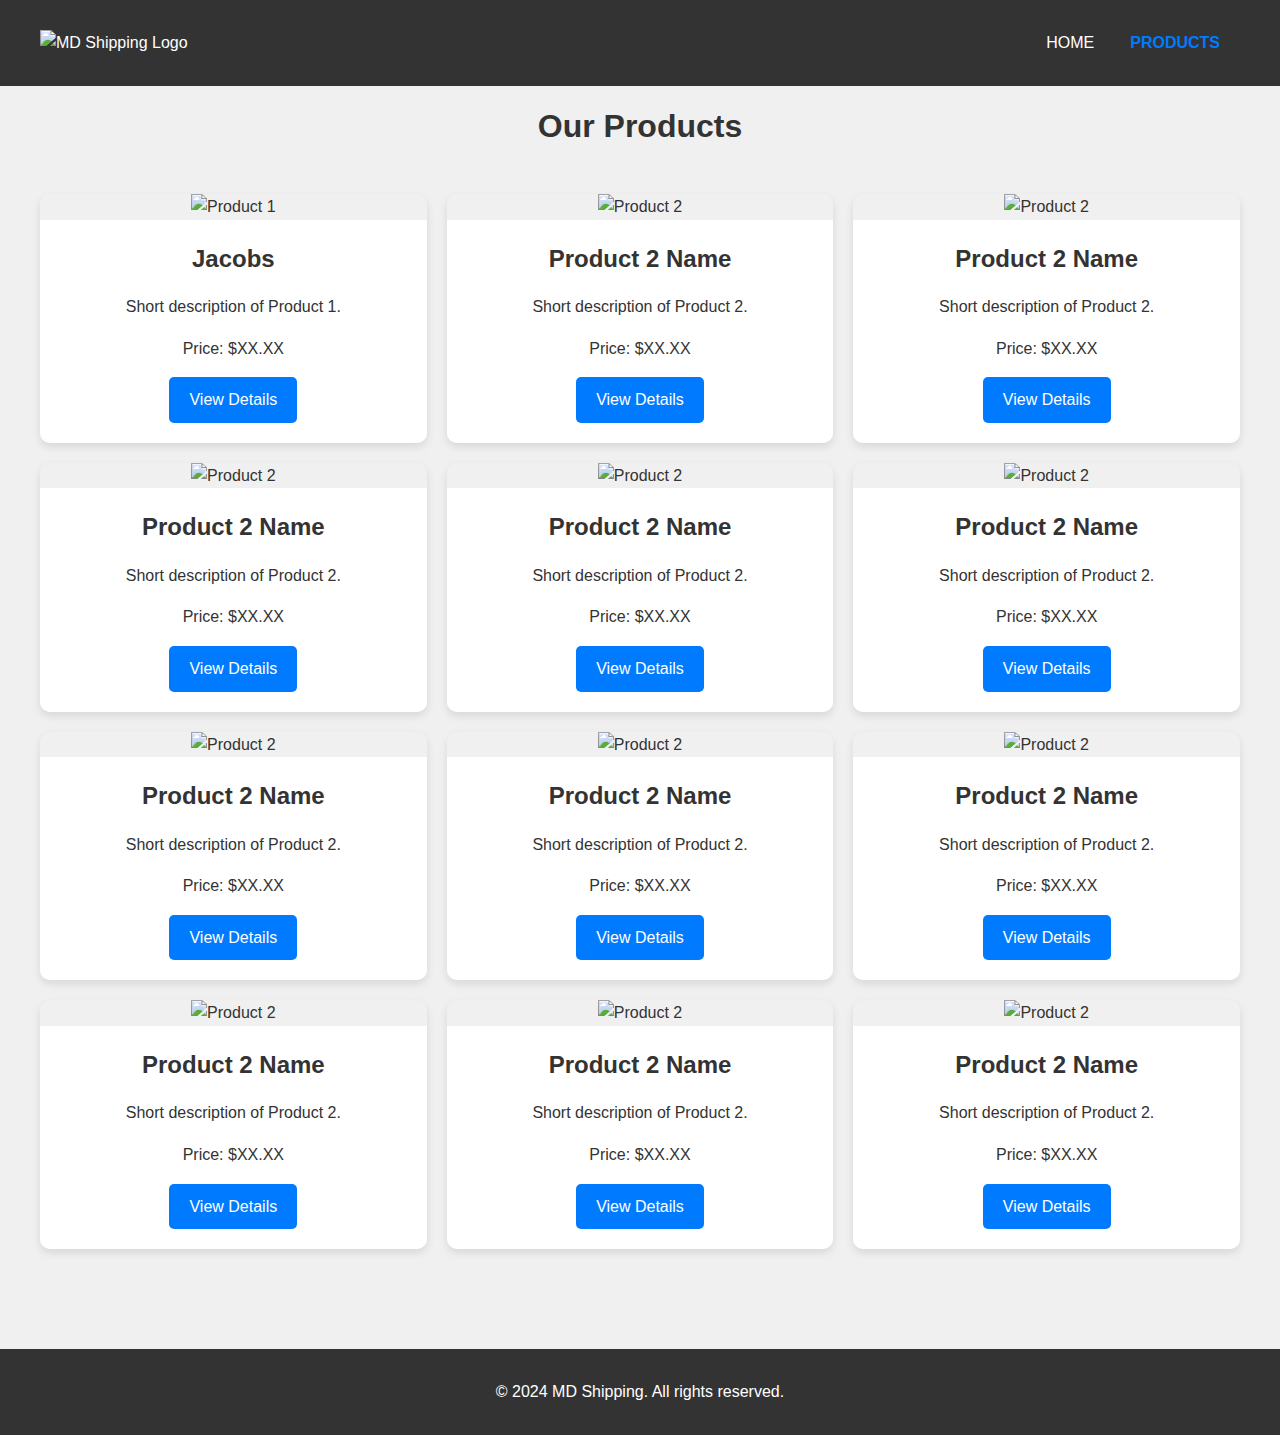
==== products.html @ 4dcd25d0 "Add files via upload" ====
<!DOCTYPE html>
<html lang="en">
    <head>
        <meta charset="UTF-8">
        <meta name="viewport" content="width=device-width, initial-scale=1.0">
        <title>MD Shipping - Products</title>
        <link rel="stylesheet" href="products.css">
    </head>
    <body>

        <!-- Navigation Section -->
        <header>
            <div class="container">
                <div class="logo">
                    <img src="MD Sipping.png" alt="MD Shipping Logo">
                </div>
                <nav>
                    <ul>
                        <li><a href="index.html">Home</a></li>
                        <li class="active"><a href="products.html">Products</a></li>
                    </ul>
                </nav>
            </div>
        </header>
        <!-- Products Section -->
        <section class="products">
            <h1>Our Products</h1>
            <div class="container">

                <div class="product">
                    <img src="W.jpeg" alt="Product 1">
                    <div class="product-info">
                        <h2>Jacobs</h2>
                        <p>Short description of Product 1.</p>
                        <p>Price: $XX.XX</p>
                        <a href="pv.html?id=1" class="btn">View Details</a>
                    </div>
                </div>

                <div class="product">
                    <img src="product2.jpg" alt="Product 2">
                    <div class="product-info">
                        <h2>Product 2 Name</h2>
                        <p>Short description of Product 2.</p>
                        <p>Price: $XX.XX</p>
                        <a href="pv.html?id=2" class="btn">View Details</a>
                    </div>
                </div>

                <div class="product">
                    <img src="product2.jpg" alt="Product 2">
                    <div class="product-info">
                        <h2>Product 2 Name</h2>
                        <p>Short description of Product 2.</p>
                        <p>Price: $XX.XX</p>
                        <a href="pv.html?id=2" class="btn">View Details</a>
                    </div>
                </div>

                <div class="product">
                    <img src="product2.jpg" alt="Product 2">
                    <div class="product-info">
                        <h2>Product 2 Name</h2>
                        <p>Short description of Product 2.</p>
                        <p>Price: $XX.XX</p>
                        <a href="pv.html?id=2" class="btn">View Details</a>
                    </div>
                </div>

                <div class="product">
                    <img src="product2.jpg" alt="Product 2">
                    <div class="product-info">
                        <h2>Product 2 Name</h2>
                        <p>Short description of Product 2.</p>
                        <p>Price: $XX.XX</p>
                        <a href="pv.html?id=2" class="btn">View Details</a>
                    </div>
                </div>

                <div class="product">
                    <img src="product2.jpg" alt="Product 2">
                    <div class="product-info">
                        <h2>Product 2 Name</h2>
                        <p>Short description of Product 2.</p>
                        <p>Price: $XX.XX</p>
                        <a href="pv.html?id=2" class="btn">View Details</a>
                    </div>
                </div>

                <div class="product">
                    <img src="product2.jpg" alt="Product 2">
                    <div class="product-info">
                        <h2>Product 2 Name</h2>
                        <p>Short description of Product 2.</p>
                        <p>Price: $XX.XX</p>
                        <a href="pv.html?id=2" class="btn">View Details</a>
                    </div>
                </div>

                <div class="product">
                    <img src="product2.jpg" alt="Product 2">
                    <div class="product-info">
                        <h2>Product 2 Name</h2>
                        <p>Short description of Product 2.</p>
                        <p>Price: $XX.XX</p>
                        <a href="pv.html?id=2" class="btn">View Details</a>
                    </div>
                </div>

                <div class="product">
                    <img src="product2.jpg" alt="Product 2">
                    <div class="product-info">
                        <h2>Product 2 Name</h2>
                        <p>Short description of Product 2.</p>
                        <p>Price: $XX.XX</p>
                        <a href="pv.html?id=2" class="btn">View Details</a>
                    </div>
                </div>

                <div class="product">
                    <img src="product2.jpg" alt="Product 2">
                    <div class="product-info">
                        <h2>Product 2 Name</h2>
                        <p>Short description of Product 2.</p>
                        <p>Price: $XX.XX</p>
                        <a href="pv.html?id=2" class="btn">View Details</a>
                    </div>
                </div>

                <div class="product">
                    <img src="product2.jpg" alt="Product 2">
                    <div class="product-info">
                        <h2>Product 2 Name</h2>
                        <p>Short description of Product 2.</p>
                        <p>Price: $XX.XX</p>
                        <a href="pv.html?id=2" class="btn">View Details</a>
                    </div>
                </div>

                <div class="product">
                    <img src="product2.jpg" alt="Product 2">
                    <div class="product-info">
                        <h2>Product 2 Name</h2>
                        <p>Short description of Product 2.</p>
                        <p>Price: $XX.XX</p>
                        <a href="pv.html?id=2" class="btn">View Details</a>
                    </div>
                </div>
                <!-- Add more product divs as needed -->
            </div>
        </section>
        <!-- Footer Section -->
        <footer>
            <div class="container">
                <p>&copy; 2024 MD Shipping. All rights reserved.</p>
            </div>
        </footer>
        <script>
            // Smooth scrolling for anchor links
            document.querySelectorAll('a[href^="#"]').forEach(anchor => {
                anchor.addEventListener('click', function (e) {
                    e.preventDefault();

                    const target = document.querySelector(this.getAttribute('href'));
                    if (target) {
                        window.scrollTo({
                            top: target.offsetTop,
                            behavior: 'smooth'
                        });
                    }
                });
            });

            // Basic animation for view details buttons
            document.querySelectorAll('.view-details').forEach(button => {
                button.addEventListener('click', function (e) {
                    e.preventDefault();

                    // Example animation: scale up and fade out
                    const productInfo = this.closest('.product').querySelector('.product-info');
                    productInfo.style.transition = 'transform 0.3s ease, opacity 0.3s ease';
                    productInfo.style.transform = 'scale(1.1)';
                    productInfo.style.opacity = '0';

                    setTimeout(() => {
                        // Reset after animation (you can customize this part)
                        productInfo.style.transform = 'scale(1)';
                        productInfo.style.opacity = '1';
                    }, 1000); // Adjust timing as needed
                });
            });
        </script>
    </body>
</html>
---- products.css ----
/* Reset and base styles */
body {
    font-family: Arial, sans-serif;
    line-height: 1.6;
    margin: 0;
    padding: 0;
    background-color: #f0f0f0;
    color: #333;
}

.container {
    max-width: 1200px;
    margin: 0 auto;
    padding: 20px;
}

a {
    color: #007bff;
    text-decoration: none;
}

a:hover {
    text-decoration: underline;
}

.logo img {
    width: 50px; /* Adjust the width as needed */
    height: auto; /* This ensures the aspect ratio is maintained */
}

.btn {
    display: inline-block;
    background-color: #007bff;
    color: #fff;
    text-decoration: none;
    padding: 10px 20px;
    border-radius: 5px;
    cursor: pointer;
    transition: background-color 0.3s ease;
}

.btn:hover {
    background-color: #0056b3;
}

/* Header styles */
header {
    background-color: #333;
    color: #fff;
    padding: 10px 0;
    position: fixed;
    width: 100%;
    top: 0;
    z-index: 1000;
}

header .container {
    display: flex;
    justify-content: space-between;
    align-items: center;
}

header .logo img {
    width: 150px;
    height: auto;
}

header nav ul {
    list-style-type: none;
    margin: 0;
    padding: 0;
    display: flex;
}

header nav ul li {
    margin-right: 20px;
}

header nav ul li a {
    color: #fff;
    font-size: 16px;
    text-transform: uppercase;
}

nav {
    position: relative;
}

.nav-toggle {
    display: none;
    cursor: pointer;
    flex-direction: column;
    justify-content: space-around;
    width: 30px;
    height: 30px;
}

.nav-toggle span {
    width: 100%;
    height: 4px;
    background-color: #333;
    border-radius: 2px;
}

nav ul {
    list-style: none;
    display: flex;
    gap: 1rem;
}

nav ul.show {
    display: block;
}

nav ul li.active a {
    font-weight: bold;
    color: #007BFF;
}

@media (max-width: 768px) {
    .nav-toggle {
        display: flex;
    }
    nav ul {
        display: none;
        flex-direction: column;
        gap: 0;
    }
}

/* Product View section */
.product-view {
    padding: 80px 0;
    text-align: center;
}

.product-view .container {
    max-width: 800px;
    margin: 0 auto;
}

.product-view h1 {
    font-size: 2.5em;
    margin-bottom: 20px;
}

.product-view img {
    max-width: 100%;
    height: auto;
    margin-bottom: 20px;
    box-shadow: 0 0 10px rgba(0, 0, 0, 0.1);
}

.product-view p {
    font-size: 1.2em;
    margin-bottom: 15px;
}

/* Products page styles */
.products {
    padding: 80px 0;
    text-align: center;
}

.products .container {
    display: flex;
    flex-wrap: wrap;
    gap: 20px;
}

.product {
    flex: 1 1 calc(33.333% - 40px);
    box-shadow: 0 4px 8px rgba(0,0,0,0.1);
    border-radius: 10px;
    overflow: hidden;
    transition: transform 0.3s ease-in-out, box-shadow 0.3s ease-in-out;
    position: relative;
}

.product img {
    width: 100%;
    height: auto;
}

.product-info {
    padding: 20px;
    background-color: #fff;
}

.product-info h2 {
    margin: 0;
    font-size: 1.5em;
}

.short-desc {
    font-size: 1em;
    color: #666;
}

.details {
    opacity: 0;
    max-height: 0;
    overflow: hidden;
    transition: opacity 0.3s ease-in-out, max-height 0.3s ease-in-out;
}

.product:hover {
    transform: scale(1.05);
    box-shadow: 0 8px 16px rgba(0,0,0,0.2);
}

.product:hover .details {
    opacity: 1;
    max-height: 220px;
}

@media (max-width: 768px) {
    .product {
        flex: 1 1 calc(50% - 40px);
    }
}

@media (max-width: 480px) {
    .product {
        flex: 1 1 100%;
    }
}

/* Footer styles */
footer {
    background: #333;
    color: #fff;
    text-align: center;
    padding: 10px 0;
}

footer p {
    margin: 0;
}
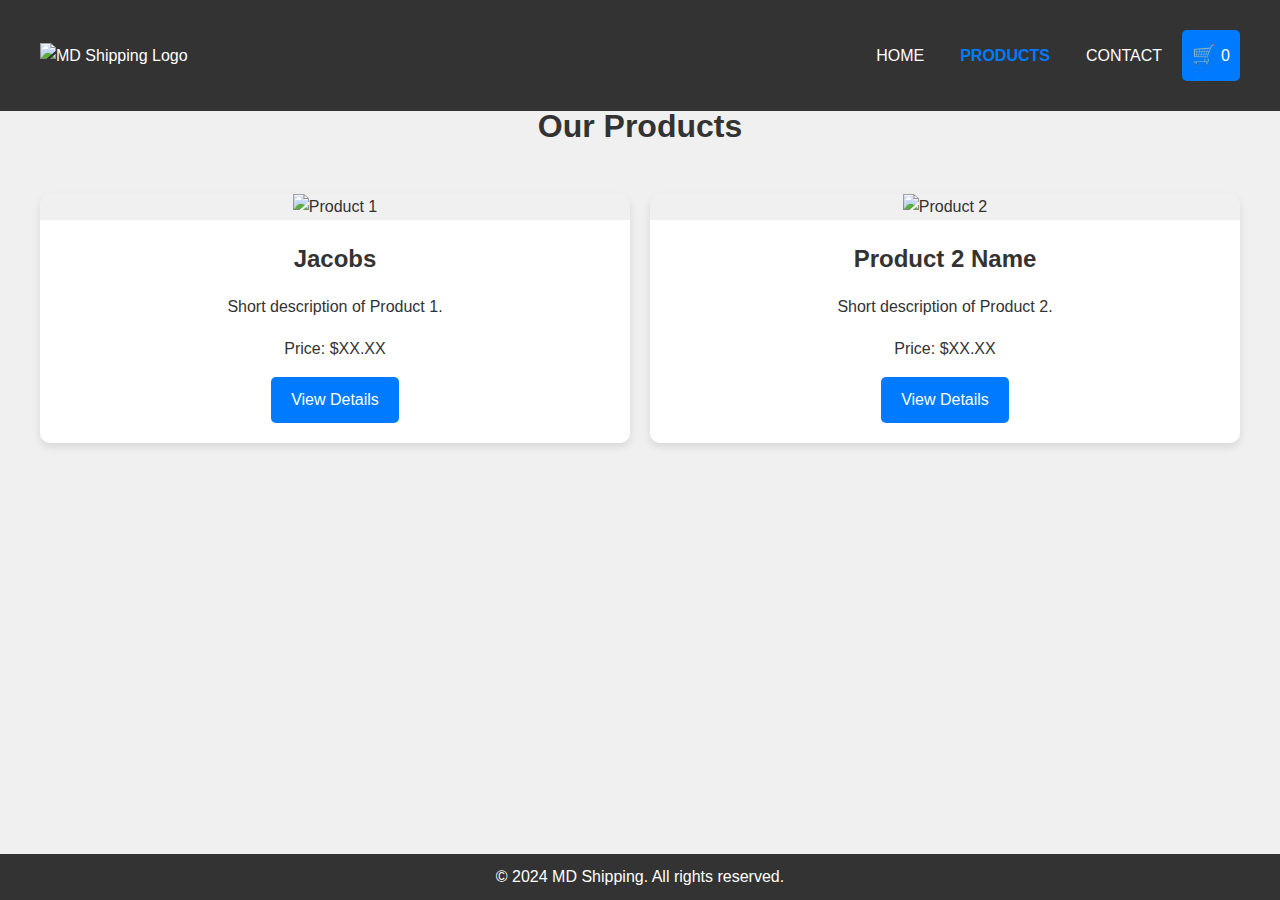
==== commit 002f403b: "Update products.html" ====
--- a/products.html
+++ b/products.html
@@ -7,7 +7,6 @@
         <link rel="stylesheet" href="products.css">
     </head>
     <body>
-
         <!-- Navigation Section -->
         <header>
             <div class="container">
@@ -18,7 +17,12 @@
                     <ul>
                         <li><a href="index.html">Home</a></li>
                         <li class="active"><a href="products.html">Products</a></li>
+                        <li><a href="contact.html">Contact</a></li>
                     </ul>
+                    <div class="cart-button" id="cart-icon">
+                        <span class="cart-icon">🛒</span>
+                        <span id="cart-count">0</span>
+                    </div>
                 </nav>
             </div>
         </header>
@@ -26,7 +30,6 @@
         <section class="products">
             <h1>Our Products</h1>
             <div class="container">
-
                 <div class="product">
                     <img src="W.jpeg" alt="Product 1">
                     <div class="product-info">
@@ -36,107 +39,6 @@
                         <a href="pv.html?id=1" class="btn">View Details</a>
                     </div>
                 </div>
-
-                <div class="product">
-                    <img src="product2.jpg" alt="Product 2">
-                    <div class="product-info">
-                        <h2>Product 2 Name</h2>
-                        <p>Short description of Product 2.</p>
-                        <p>Price: $XX.XX</p>
-                        <a href="pv.html?id=2" class="btn">View Details</a>
-                    </div>
-                </div>
-
-                <div class="product">
-                    <img src="product2.jpg" alt="Product 2">
-                    <div class="product-info">
-                        <h2>Product 2 Name</h2>
-                        <p>Short description of Product 2.</p>
-                        <p>Price: $XX.XX</p>
-                        <a href="pv.html?id=2" class="btn">View Details</a>
-                    </div>
-                </div>
-
-                <div class="product">
-                    <img src="product2.jpg" alt="Product 2">
-                    <div class="product-info">
-                        <h2>Product 2 Name</h2>
-                        <p>Short description of Product 2.</p>
-                        <p>Price: $XX.XX</p>
-                        <a href="pv.html?id=2" class="btn">View Details</a>
-                    </div>
-                </div>
-
-                <div class="product">
-                    <img src="product2.jpg" alt="Product 2">
-                    <div class="product-info">
-                        <h2>Product 2 Name</h2>
-                        <p>Short description of Product 2.</p>
-                        <p>Price: $XX.XX</p>
-                        <a href="pv.html?id=2" class="btn">View Details</a>
-                    </div>
-                </div>
-
-                <div class="product">
-                    <img src="product2.jpg" alt="Product 2">
-                    <div class="product-info">
-                        <h2>Product 2 Name</h2>
-                        <p>Short description of Product 2.</p>
-                        <p>Price: $XX.XX</p>
-                        <a href="pv.html?id=2" class="btn">View Details</a>
-                    </div>
-                </div>
-
-                <div class="product">
-                    <img src="product2.jpg" alt="Product 2">
-                    <div class="product-info">
-                        <h2>Product 2 Name</h2>
-                        <p>Short description of Product 2.</p>
-                        <p>Price: $XX.XX</p>
-                        <a href="pv.html?id=2" class="btn">View Details</a>
-                    </div>
-                </div>
-
-                <div class="product">
-                    <img src="product2.jpg" alt="Product 2">
-                    <div class="product-info">
-                        <h2>Product 2 Name</h2>
-                        <p>Short description of Product 2.</p>
-                        <p>Price: $XX.XX</p>
-                        <a href="pv.html?id=2" class="btn">View Details</a>
-                    </div>
-                </div>
-
-                <div class="product">
-                    <img src="product2.jpg" alt="Product 2">
-                    <div class="product-info">
-                        <h2>Product 2 Name</h2>
-                        <p>Short description of Product 2.</p>
-                        <p>Price: $XX.XX</p>
-                        <a href="pv.html?id=2" class="btn">View Details</a>
-                    </div>
-                </div>
-
-                <div class="product">
-                    <img src="product2.jpg" alt="Product 2">
-                    <div class="product-info">
-                        <h2>Product 2 Name</h2>
-                        <p>Short description of Product 2.</p>
-                        <p>Price: $XX.XX</p>
-                        <a href="pv.html?id=2" class="btn">View Details</a>
-                    </div>
-                </div>
-
-                <div class="product">
-                    <img src="product2.jpg" alt="Product 2">
-                    <div class="product-info">
-                        <h2>Product 2 Name</h2>
-                        <p>Short description of Product 2.</p>
-                        <p>Price: $XX.XX</p>
-                        <a href="pv.html?id=2" class="btn">View Details</a>
-                    </div>
-                </div>
-
                 <div class="product">
                     <img src="product2.jpg" alt="Product 2">
                     <div class="product-info">
@@ -156,39 +58,15 @@
             </div>
         </footer>
         <script>
-            // Smooth scrolling for anchor links
-            document.querySelectorAll('a[href^="#"]').forEach(anchor => {
-                anchor.addEventListener('click', function (e) {
-                    e.preventDefault();
-
-                    const target = document.querySelector(this.getAttribute('href'));
-                    if (target) {
-                        window.scrollTo({
-                            top: target.offsetTop,
-                            behavior: 'smooth'
-                        });
-                    }
-                });
+            document.addEventListener('DOMContentLoaded', () => {
+                updateCartCount();
             });
 
-            // Basic animation for view details buttons
-            document.querySelectorAll('.view-details').forEach(button => {
-                button.addEventListener('click', function (e) {
-                    e.preventDefault();
-
-                    // Example animation: scale up and fade out
-                    const productInfo = this.closest('.product').querySelector('.product-info');
-                    productInfo.style.transition = 'transform 0.3s ease, opacity 0.3s ease';
-                    productInfo.style.transform = 'scale(1.1)';
-                    productInfo.style.opacity = '0';
-
-                    setTimeout(() => {
-                        // Reset after animation (you can customize this part)
-                        productInfo.style.transform = 'scale(1)';
-                        productInfo.style.opacity = '1';
-                    }, 1000); // Adjust timing as needed
-                });
-            });
+            function updateCartCount() {
+                let cartItems = JSON.parse(localStorage.getItem('cartItems')) || [];
+                const cartCountElement = document.getElementById('cart-count');
+                cartCountElement.textContent = cartItems.length;
+            }
         </script>
     </body>
 </html>
--- a/products.css
+++ b/products.css
@@ -24,10 +24,11 @@
 }
 
 .logo img {
-    width: 50px; /* Adjust the width as needed */
+    width: 150px; /* Adjust the width as needed */
     height: auto; /* This ensures the aspect ratio is maintained */
 }
 
+/* Button styles */
 .btn {
     display: inline-block;
     background-color: #007bff;
@@ -63,6 +64,11 @@
 header .logo img {
     width: 150px;
     height: auto;
+}
+
+header nav {
+    display: flex;
+    align-items: center;
 }
 
 header nav ul {
@@ -82,6 +88,30 @@
     text-transform: uppercase;
 }
 
+header nav .cart-button {
+    display: flex;
+    align-items: center;
+    background-color: #007bff;
+    color: #fff;
+    padding: 10px;
+    border-radius: 5px;
+    cursor: pointer;
+    transition: background-color 0.3s ease;
+}
+
+header nav .cart-button:hover {
+    background-color: #0056b3;
+}
+
+header nav .cart-icon {
+    font-size: 1.2em;
+    margin-right: 5px;
+}
+
+header nav #cart-count {
+    font-size: 1em;
+}
+
 nav {
     position: relative;
 }
@@ -98,7 +128,7 @@
 .nav-toggle span {
     width: 100%;
     height: 4px;
-    background-color: #333;
+    background-color: #fff;
     border-radius: 2px;
 }
 
@@ -126,34 +156,9 @@
         flex-direction: column;
         gap: 0;
     }
-}
-
-/* Product View section */
-.product-view {
-    padding: 80px 0;
-    text-align: center;
-}
-
-.product-view .container {
-    max-width: 800px;
-    margin: 0 auto;
-}
-
-.product-view h1 {
-    font-size: 2.5em;
-    margin-bottom: 20px;
-}
-
-.product-view img {
-    max-width: 100%;
-    height: auto;
-    margin-bottom: 20px;
-    box-shadow: 0 0 10px rgba(0, 0, 0, 0.1);
-}
-
-.product-view p {
-    font-size: 1.2em;
-    margin-bottom: 15px;
+    nav ul.show {
+        display: flex;
+    }
 }
 
 /* Products page styles */
@@ -214,6 +219,97 @@
     max-height: 220px;
 }
 
+.product-view {
+    padding-top: 80px; /* Adjust padding to account for fixed header */
+    text-align: center;
+}
+
+.product-view .container {
+    max-width: 800px;
+    margin: 0 auto;
+}
+
+.product-view h1 {
+    font-size: 2.5em;
+    margin-bottom: 20px;
+}
+
+.product-view img {
+    max-width: 100%;
+    height: auto;
+    margin-bottom: 20px;
+    box-shadow: 0 0 10px rgba(0, 0, 0, 0.1);
+}
+
+/* Modal styles */
+.modal {
+    display: none; /* Hidden by default */
+    position: fixed; /* Stay in place */
+    z-index: 1000; /* Sit on top */
+    left: 0;
+    top: 0;
+    width: 100%;
+    height: 100%;
+    overflow: auto; /* Enable scroll if needed */
+    background-color: rgba(0, 0, 0, 0.4); /* Black w/ opacity */
+}
+
+.modal-content {
+    background-color: #fefefe;
+    margin: 10% auto; /* 10% from the top and centered */
+    padding: 20px;
+    border: 1px solid #888;
+    width: 80%; /* Could be more or less, depending on screen size */
+    border-radius: 10px;
+    position: relative;
+}
+
+.close-button {
+    color: #aaa;
+    float: right;
+    font-size: 28px;
+    font-weight: bold;
+    cursor: pointer;
+}
+
+.close-button:hover,
+.close-button:focus {
+    color: black;
+    text-decoration: none;
+    cursor: pointer;
+}
+
+.modal-buttons {
+    text-align: center;
+    margin-top: 20px;
+}
+
+.modal-buttons .btn {
+    margin: 10px;
+}
+
+/* Footer styles */
+footer {
+    background: #333;
+    color: #fff;
+    text-align: center;
+    padding: 10px 0;
+    position: fixed;
+    bottom: 0;
+    width: 100%;
+}
+
+footer .container {
+    max-width: 1200px;
+    margin: 0 auto;
+    padding: 0 20px;
+}
+
+footer p {
+    margin: 0;
+}
+
+/* Responsive styles */
 @media (max-width: 768px) {
     .product {
         flex: 1 1 calc(50% - 40px);
@@ -225,15 +321,3 @@
         flex: 1 1 100%;
     }
 }
-
-/* Footer styles */
-footer {
-    background: #333;
-    color: #fff;
-    text-align: center;
-    padding: 10px 0;
-}
-
-footer p {
-    margin: 0;
-}
